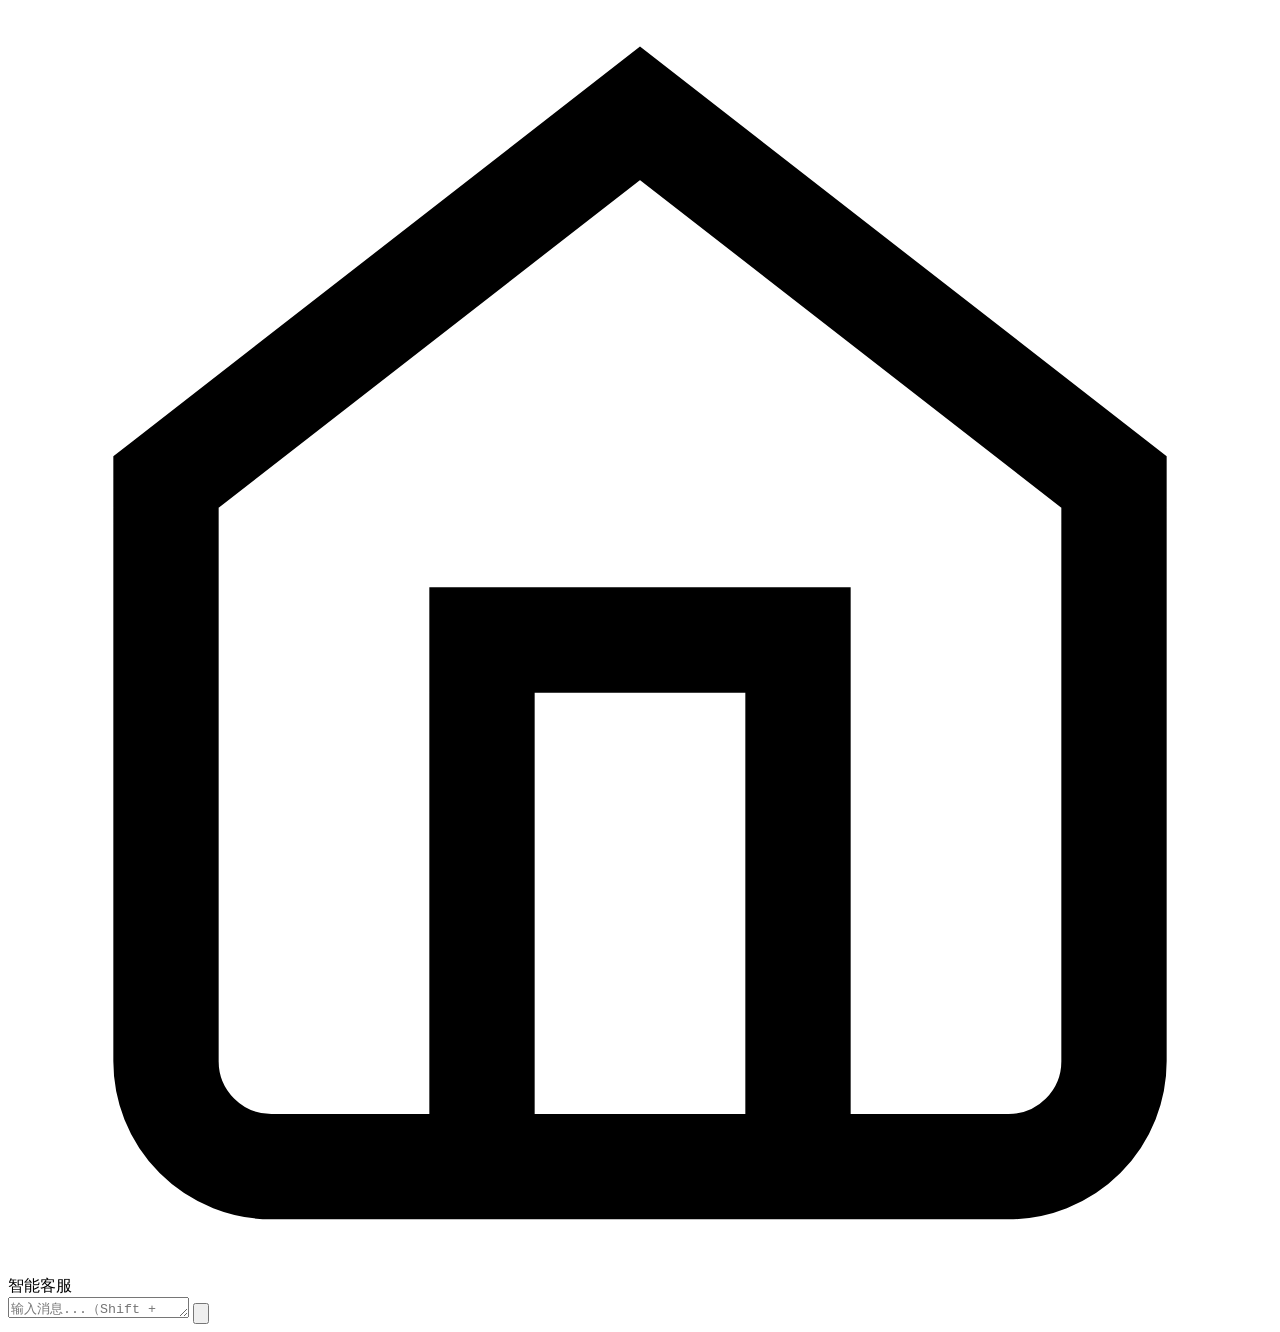
==== web/index.html @ 3d5a9395 "feat: 企业级多Agent智能客服系统" ====
<!DOCTYPE html>
<html lang="zh-CN">
<head>
    <meta charset="UTF-8">
    <meta name="viewport" content="width=device-width, initial-scale=1.0">
    <title>智能客服</title>
    <link rel="stylesheet" href="/static/index.css?v=7">
</head>
<body>
    <div class="topbar">
        <div class="cs-avatar">
            <svg viewBox="0 0 24 24" fill="none" stroke="currentColor" stroke-width="2">
                <path d="M3 9l9-7 9 7v11a2 2 0 01-2 2H5a2 2 0 01-2-2z"/>
                <polyline points="9 22 9 12 15 12 15 22"/>
            </svg>
        </div>
        <div class="brand">智能客服</div>
    </div>
    <div class="container">
        <div class="chat-area">
            <div class="messages-container" id="messagesContainer"></div>
            <div class="input-area">
                <div class="input-wrapper">
                    <textarea class="input-box" id="messageInput" placeholder="输入消息...（Shift + Enter 换行）" rows="1"></textarea>
                    <button class="send-btn" id="sendBtn" onclick="sendMessage()">
                        <svg class="icon-sm" viewBox="0 0 24 24" fill="none" stroke="white" stroke-width="2"><path d="M22 2L11 13M22 2l-7 20-4-9-9-4 20-7z"/></svg>
                    </button>
                </div>
            </div>
        </div>
    </div>
    <script src="/static/index.js?v=7"></script>
</body>
</html>
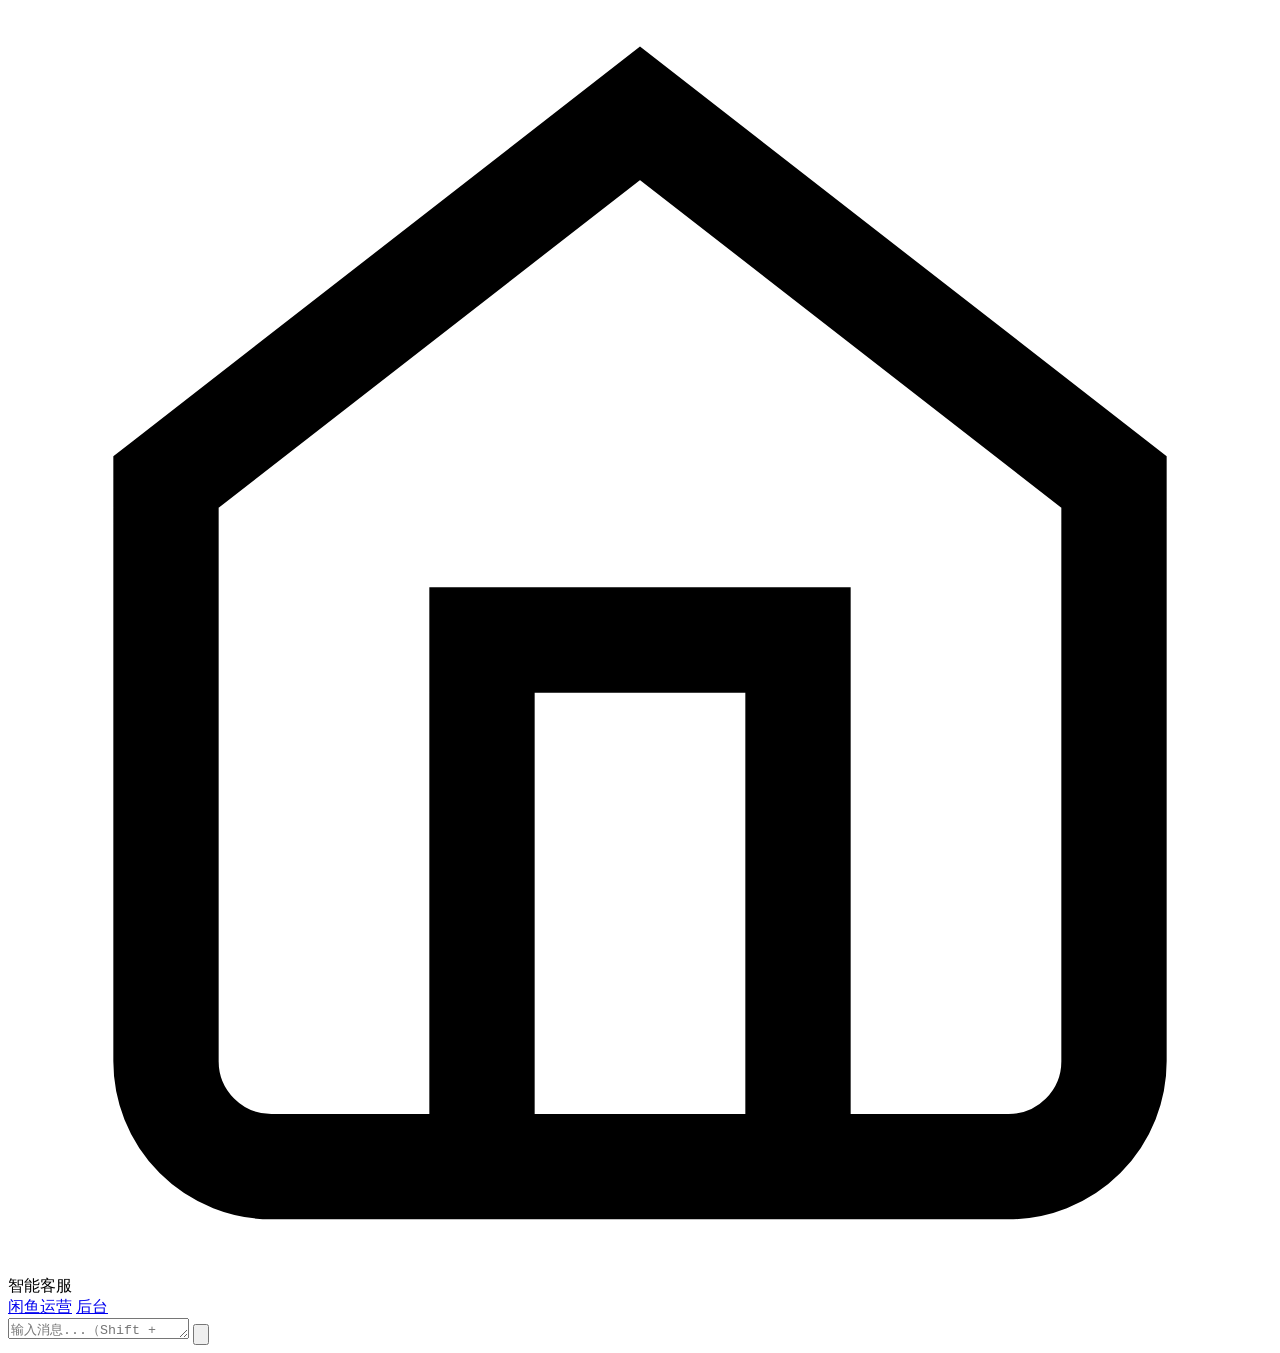
==== commit 34d3960e: "feat: 实现闲鱼会话列表读取+新软件消息模块渲染 - 后端API: GET /api/xianyu/conversations (稳定selector,不写死哈希) - 前端渲染: web/mai" ====
--- a/web/index.html
+++ b/web/index.html
@@ -15,6 +15,8 @@
             </svg>
         </div>
         <div class="brand">智能客服</div>
+        <a class="top-link" href="/xianyu">闲鱼运营</a>
+        <a class="top-link" href="/admin">后台</a>
     </div>
     <div class="container">
         <div class="chat-area">
@@ -31,4 +33,4 @@
     </div>
     <script src="/static/index.js?v=7"></script>
 </body>
-</html>+</html>
